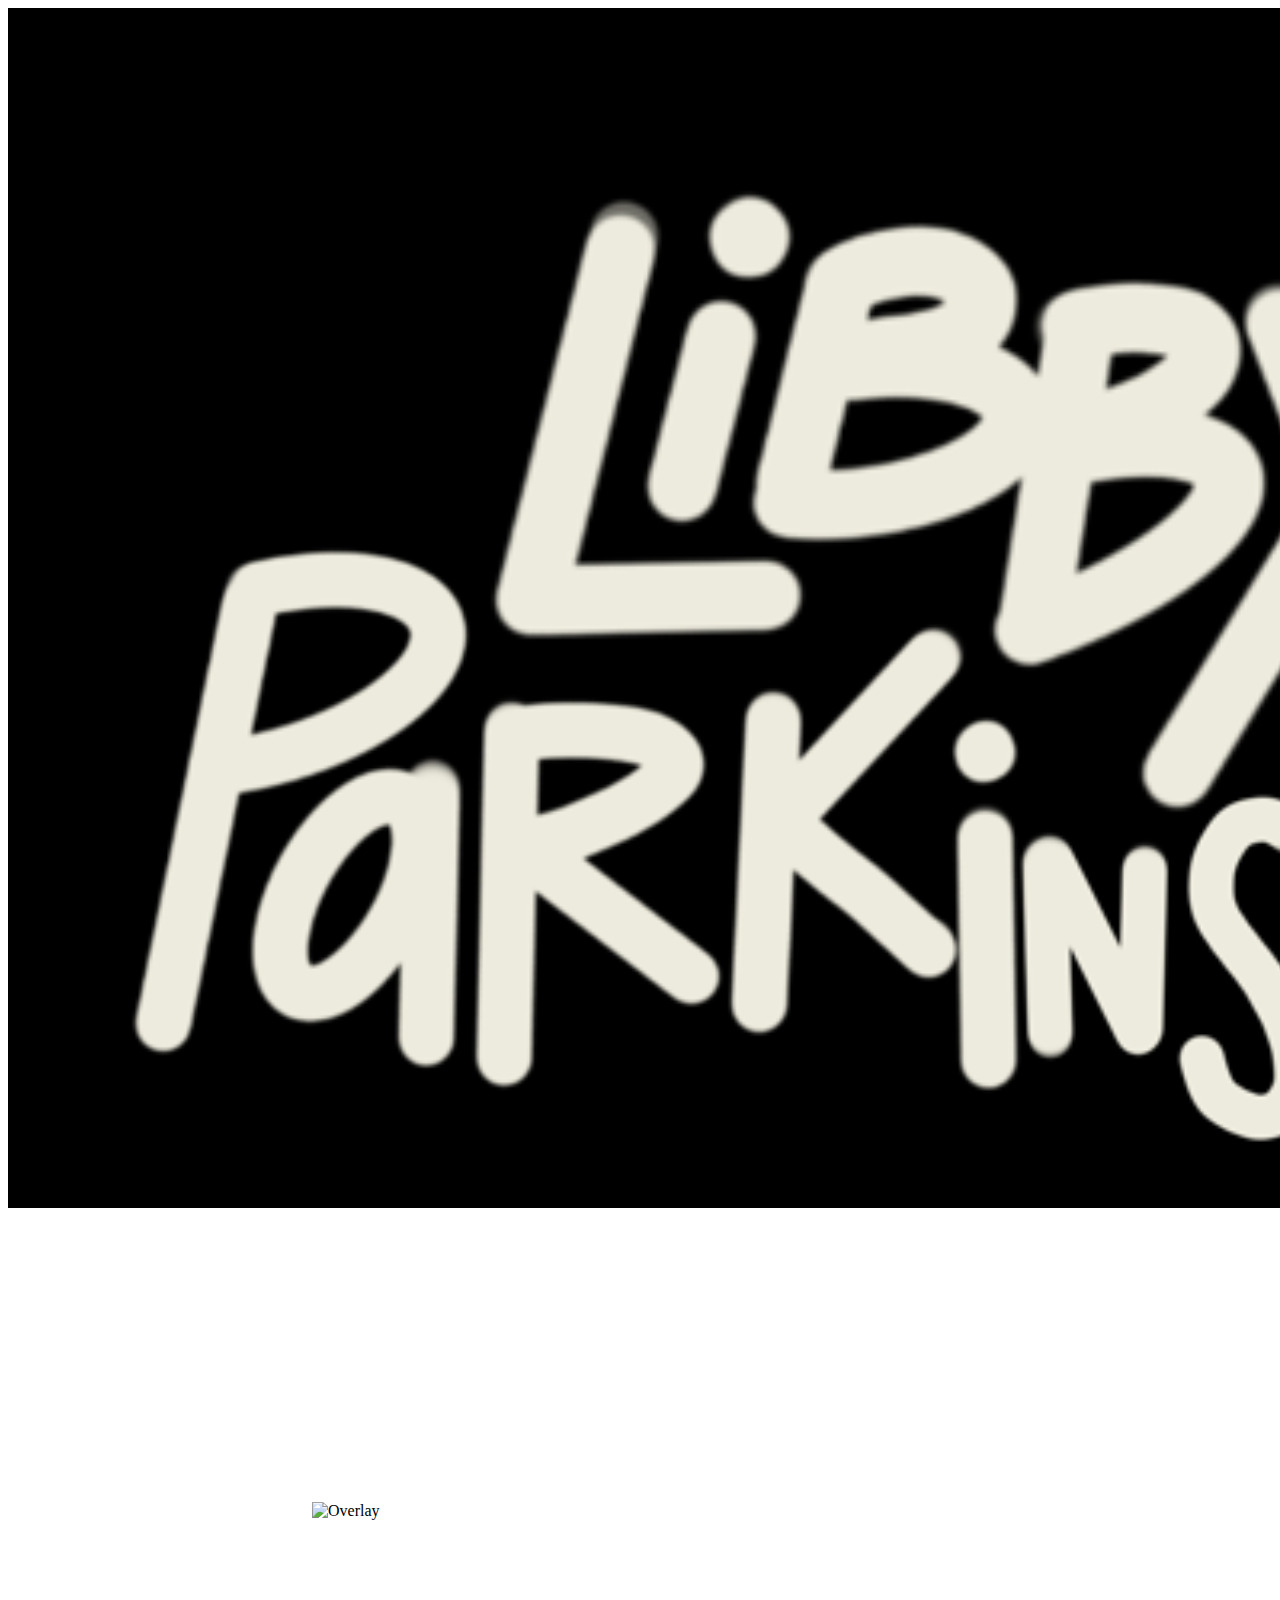
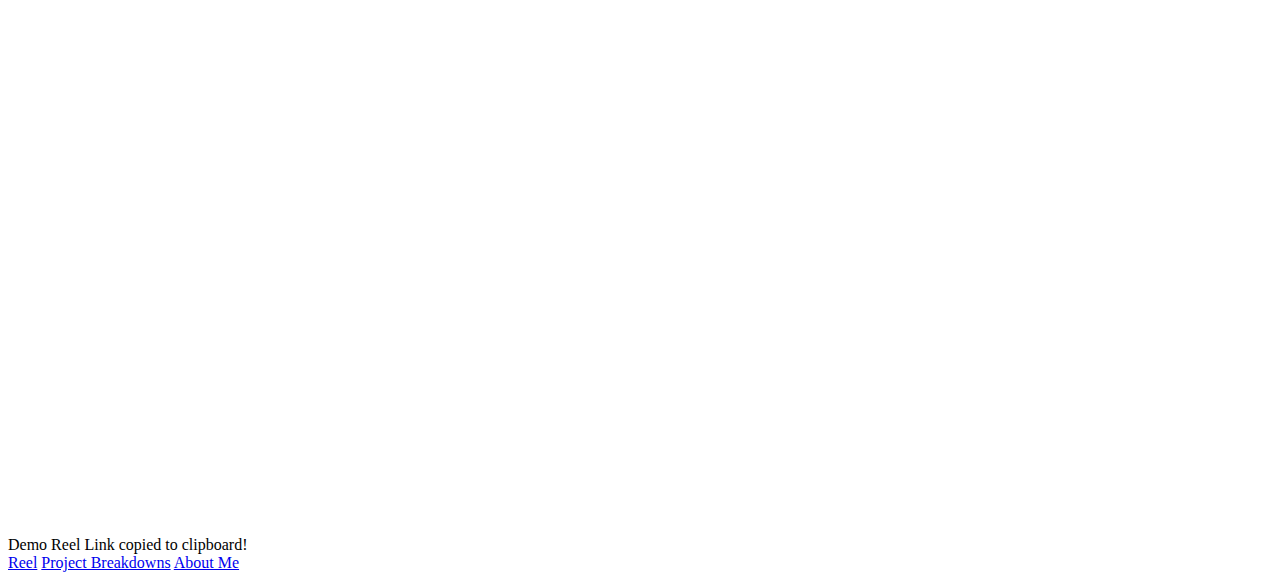
==== index.html @ 0d7511d7 "File Upload" ====
<!DOCTYPE html>
<link rel="stylesheet" href="style.css">
<html lang="en">
    <head>
        <meta charset="UTF-8">
        <meta name="viewport" content="width=device-width, initial_scale=1.0">
        <div class="logo"> 
            <img src="./goofy-logo-lp.png" alt="goofy-logo-lp" class="logo-image">
        </div>       
    </head>
    <body>
        <div class="grid-container">
            <div class="video-wrapper">
                <video src="bear-lake.mp4" autoplay muted loop></video>
            </div>
            <div class="video-wrapper">
                <video src="skiddies.mp4" autoplay muted loop></video>
                <img src="rookie-circle.png" alt="Overlay" class="award-image">
            </div>
            <div class="video-wrapper">
                <video src="truck.mp4" autoplay muted loop></video>
            </div>
            <div class="video-wrapper">
                <video src="trees.mp4" autoplay muted loop></video>
            </div>
            <div class="video-wrapper">
                <video src="sith.mp4" autoplay muted loop></video>
            </div>
            <div class="video-wrapper">
                <video src="softball.mp4" autoplay muted loop></video>
            </div>
        </div>

        <!-- Message to show after copying -->
        <div id="copyMessage" class="message">Demo Reel Link copied to clipboard!</div>

        <!-- Hamburger Menu Button -->
        <div class="menu-btn" id="menuBtn">
            <div></div>
            <div></div>
            <div></div>
        </div>
    
        <!-- Menu -->
        <div class="menu" id="menu">
            <a href="reel.html">Reel</a>
            <a href="project-breakdowns.html">Project Breakdowns</a>
            <a href="about-me.html">About Me</a>
        </div>
    
        <!-- Overlay (to close the menu when clicking outside) -->
        <div class="overlay" id="overlay"></div>
    
        <script>
            // Get menu elements
            const menuBtn = document.getElementById('menuBtn');
            const menu = document.getElementById('menu');
            const overlay = document.getElementById('overlay');
    
            // Toggle menu on button click
            menuBtn.onclick = function() {
                menu.style.display = menu.style.display === 'block' ? 'none' : 'block';
                overlay.style.display = menu.style.display === 'block' ? 'block' : 'none';
            };
    
            // Close the menu when clicking outside (on the overlay)
            overlay.onclick = function() {
                menu.style.display = 'none';
                overlay.style.display = 'none';
            };
        </script>
    </body>
</html>
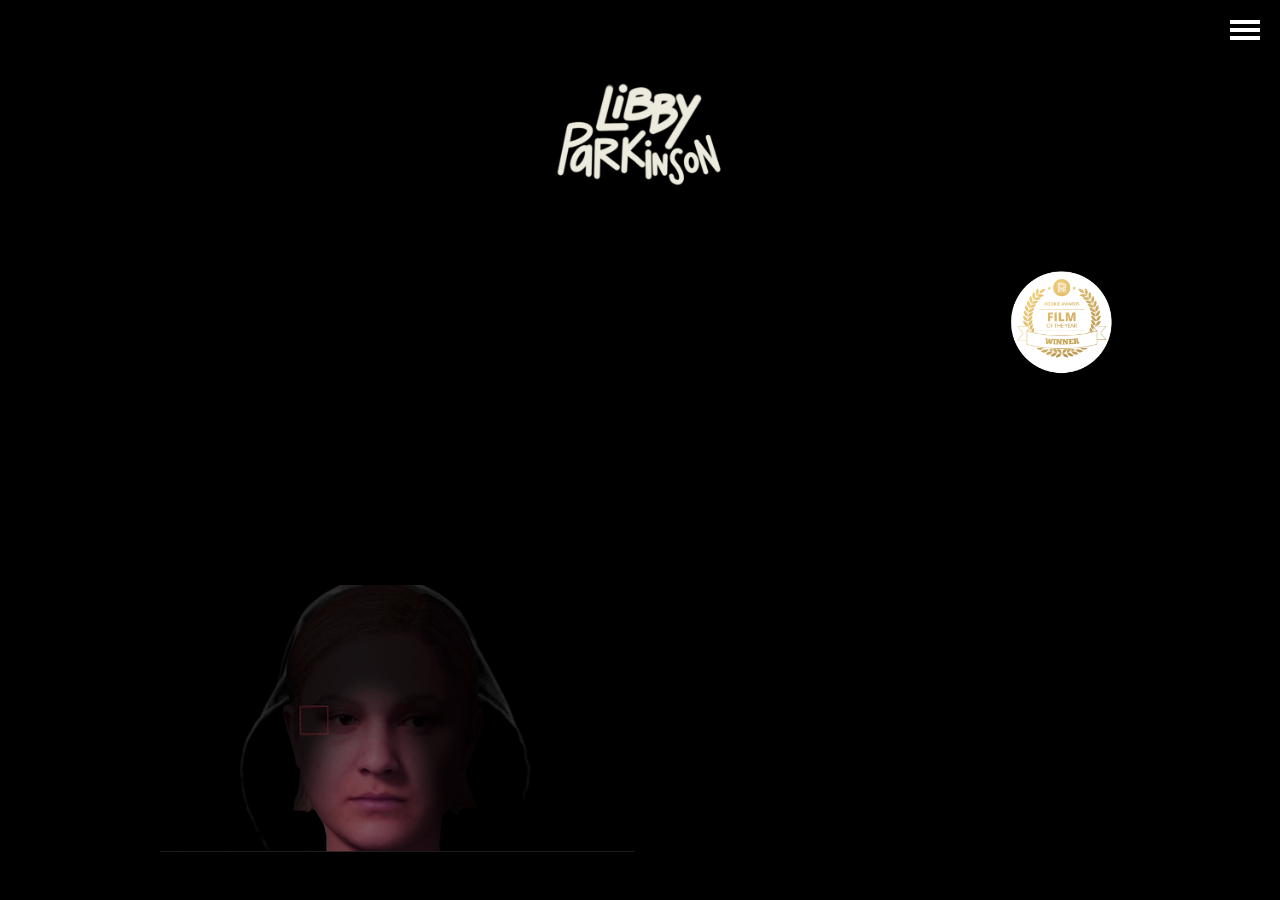
==== commit 00f65478: "Update index.html (No Reel Page)" ====
--- a/index.html
+++ b/index.html
@@ -43,7 +43,7 @@
     
         <!-- Menu -->
         <div class="menu" id="menu">
-            <a href="reel.html">Reel</a>
+            <a href="https://vimeo.com/1006813660?share=copy">Reel</a>
             <a href="project-breakdowns.html">Project Breakdowns</a>
             <a href="about-me.html">About Me</a>
         </div>
@@ -70,4 +70,4 @@
             };
         </script>
     </body>
-</html>+</html>
--- a/style.css
+++ b/style.css
@@ -0,0 +1,140 @@
+* {
+    box-sizing: border-box;
+    margin: 0;
+    padding: 0;
+    font-family: monospace;
+    align-items: center;
+    background-color: black;
+}
+
+.logo-image {
+    width: 15%;
+    height: 15%;
+    padding-top: 5%;
+    padding-bottom: 5%;
+    color: wheat;
+    text-align: center;
+}
+
+.logo{
+    color: wheat;
+    align-items: center;
+    text-align: center;
+}
+
+.grid-container {
+    display: grid;
+    grid-template-columns: repeat(2, 1fr);
+    grid-gap: 10px;
+    max-width: 75%;
+    margin: 0 auto;
+    background-color: black;
+    align-items: center;
+    text-align: center;
+}
+
+.video-wrapper {
+    position: relative;
+}
+
+.grid-container video {
+    width: 100%;
+    height: auto;
+}
+
+.award-image {
+    position: absolute;
+    top: -5%;
+    right: -3%;
+    width: 30%; /* Adjust size as needed */
+    height: auto;
+    z-index: 2;
+    background-color: transparent;
+}
+
+/* Button styling */
+.button {
+    padding: 15px 10px;
+    font-size: 16px;
+    color: white; /* White text */
+    background-color: black; /* Black background */
+    border: 1px solid white; /* White outline */
+    border-radius: 5px;
+    cursor: pointer;
+    text-decoration: none; /* Remove underline for links */
+    text-align: center;
+    transition: background-color 0.3s ease, color 0.3s ease; /* Smooth transition */
+}
+
+.button-container {
+    display: flex;
+    justify-content: space-around;
+    align-items: center;
+    padding-top: 30px; /* Add padding above the buttons */
+    padding-bottom: 50px;
+}
+
+/* Hover effect */
+.button:hover {
+    background-color: white; /* Invert colors on hover */
+    color: black; /* Black text on white background */
+}
+
+.menu-btn {
+    display: flex;
+    flex-direction: column;
+    justify-content: space-between;
+    width: 30px;
+    height: 20px;
+    position: absolute;
+    top: 20px;
+    right: 20px;
+    cursor: pointer;
+    z-index: 1001;
+}
+
+.menu-btn div {
+    background-color: white;
+    height: 4px;
+    width: 100%;
+}
+
+/* Menu container styling */
+.menu {
+    display: none;
+    position: fixed;
+    right: 0;
+    top: 0;
+    height: 100vh;
+    width: 200px;
+    background-color: black;
+    padding-top: 60px;
+    z-index: 1000;
+}
+
+/* Links inside the menu */
+.menu a {
+    display: block;
+    padding: 15px;
+    color: white;
+    text-decoration: none;
+    text-align: left;
+    font-size: 18px;
+}
+
+/* Hover effect on menu links */
+.menu a:hover {
+    background-color: #555;
+}
+
+/* Overlay background when menu is open */
+.menu-open .overlay {
+    position: fixed;
+    top: 0;
+    left: 0;
+    height: 100%;
+    width: 100%;
+    background: rgba(0, 0, 0, 0.5);
+    z-index: 999;
+}
+
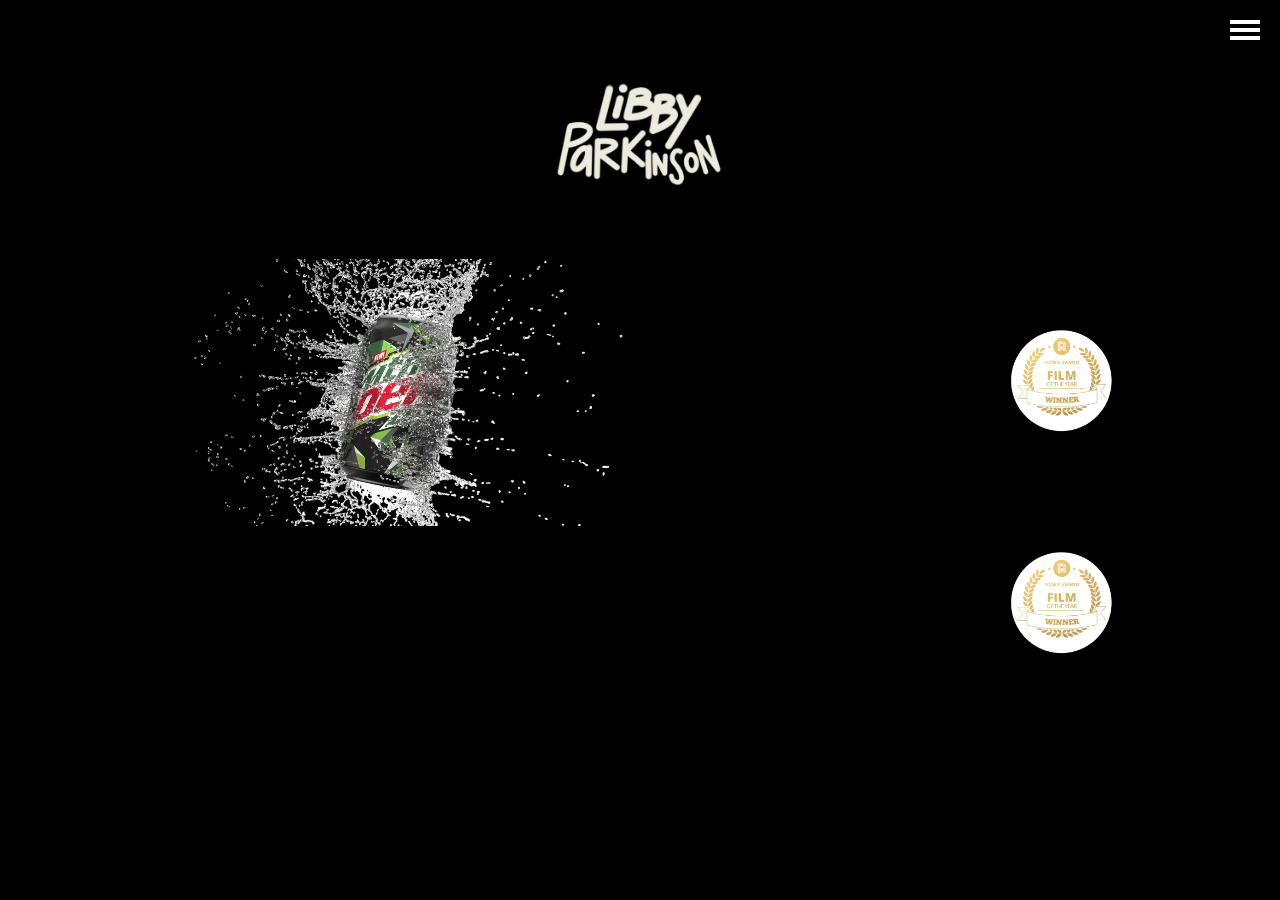
==== commit 0e75006b: "adding dew no more sith bb" ====
--- a/index.html
+++ b/index.html
@@ -11,20 +11,21 @@
     <body>
         <div class="grid-container">
             <div class="video-wrapper">
-                <video src="bear-lake.mp4" autoplay muted loop></video>
+                <video src="dewsim-out.mp4" autoplay muted loop></video>
             </div>
             <div class="video-wrapper">
                 <video src="skiddies.mp4" autoplay muted loop></video>
                 <img src="rookie-circle.png" alt="Overlay" class="award-image">
             </div>
             <div class="video-wrapper">
-                <video src="truck.mp4" autoplay muted loop></video>
+                <video src="bear-lake.mp4" autoplay muted loop></video>
             </div>
             <div class="video-wrapper">
                 <video src="trees.mp4" autoplay muted loop></video>
+                <img src="rookie-circle.png" alt="Overlay" class="award-image">
             </div>
             <div class="video-wrapper">
-                <video src="sith.mp4" autoplay muted loop></video>
+                <video src="truck.mp4" autoplay muted loop></video>
             </div>
             <div class="video-wrapper">
                 <video src="softball.mp4" autoplay muted loop></video>
@@ -69,5 +70,27 @@
                 overlay.style.display = 'none';
             };
         </script>
+         <script>
+            const video = document.getElementById('hoverVideo');
+    
+            video.addEventListener('loadedmetadata', () => {
+                const quarterTime = video.duration / 4;
+    
+                video.addEventListener('timeupdate', () => {
+                    if (video.currentTime >= quarterTime) {
+                        video.pause(); // Pause at 1/4 mark
+                    }
+                });
+    
+                video.addEventListener('mouseenter', () => {
+                    video.play(); // Play when mouse hovers over
+                });
+    
+                video.addEventListener('mouseleave', () => {
+                    video.pause(); // Pause when mouse leaves
+                    video.currentTime = 0; // Reset to start
+                });
+            });
+        </script>
     </body>
 </html>
--- a/style.css
+++ b/style.css
@@ -33,8 +33,16 @@
     text-align: center;
 }
 
+/**.video-wrapper {
+    position: relative;
+}**/
 .video-wrapper {
     position: relative;
+    max-width: 600px; /* Adjust as needed */
+    overflow: hidden;
+}
+video {
+    width: 100%; /* Adjust as needed */
 }
 
 .grid-container video {
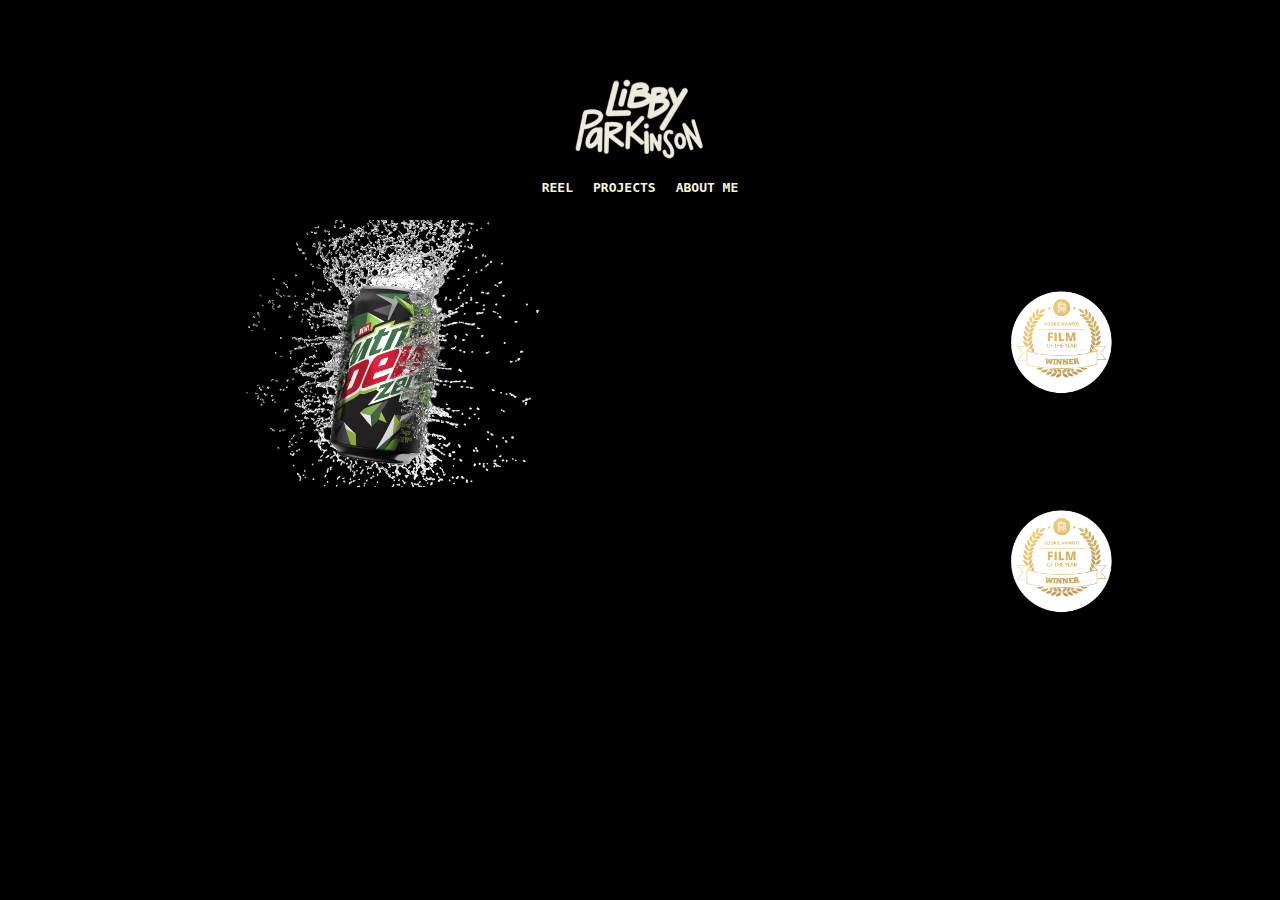
==== commit c24726d4: "new-dew new menu" ====
--- a/index.html
+++ b/index.html
@@ -6,91 +6,31 @@
         <meta name="viewport" content="width=device-width, initial_scale=1.0">
         <div class="logo"> 
             <img src="./goofy-logo-lp.png" alt="goofy-logo-lp" class="logo-image">
-        </div>       
+        </div> 
+        <nav class="nav">
+            <ul class="nav-list">
+                <li><a href="https://vimeo.com/1006813660?share=copy">REEL</a></li>
+                <li><a href="project-breakdowns.html">PROJECTS</a></li>
+                <li><a href="about-me.html">ABOUT ME</a></li>
+            </ul>  
+        </nav>  
     </head>
     <body>
         <div class="grid-container">
-            <div class="video-wrapper">
-                <video src="dewsim-out.mp4" autoplay muted loop></video>
+            <div class="video-wrapper small">
+                <video src="dewsim-out4.mp4" autoplay muted loop></video>
             </div>
-            <div class="video-wrapper">
+            <div class="video-wrapper small">
                 <video src="skiddies.mp4" autoplay muted loop></video>
                 <img src="rookie-circle.png" alt="Overlay" class="award-image">
             </div>
-            <div class="video-wrapper">
+            <div class="video-wrapper small">
                 <video src="bear-lake.mp4" autoplay muted loop></video>
             </div>
-            <div class="video-wrapper">
+            <div class="video-wrapper small">
                 <video src="trees.mp4" autoplay muted loop></video>
                 <img src="rookie-circle.png" alt="Overlay" class="award-image">
             </div>
-            <div class="video-wrapper">
-                <video src="truck.mp4" autoplay muted loop></video>
-            </div>
-            <div class="video-wrapper">
-                <video src="softball.mp4" autoplay muted loop></video>
-            </div>
         </div>
-
-        <!-- Message to show after copying -->
-        <div id="copyMessage" class="message">Demo Reel Link copied to clipboard!</div>
-
-        <!-- Hamburger Menu Button -->
-        <div class="menu-btn" id="menuBtn">
-            <div></div>
-            <div></div>
-            <div></div>
-        </div>
-    
-        <!-- Menu -->
-        <div class="menu" id="menu">
-            <a href="https://vimeo.com/1006813660?share=copy">Reel</a>
-            <a href="project-breakdowns.html">Project Breakdowns</a>
-            <a href="about-me.html">About Me</a>
-        </div>
-    
-        <!-- Overlay (to close the menu when clicking outside) -->
-        <div class="overlay" id="overlay"></div>
-    
-        <script>
-            // Get menu elements
-            const menuBtn = document.getElementById('menuBtn');
-            const menu = document.getElementById('menu');
-            const overlay = document.getElementById('overlay');
-    
-            // Toggle menu on button click
-            menuBtn.onclick = function() {
-                menu.style.display = menu.style.display === 'block' ? 'none' : 'block';
-                overlay.style.display = menu.style.display === 'block' ? 'block' : 'none';
-            };
-    
-            // Close the menu when clicking outside (on the overlay)
-            overlay.onclick = function() {
-                menu.style.display = 'none';
-                overlay.style.display = 'none';
-            };
-        </script>
-         <script>
-            const video = document.getElementById('hoverVideo');
-    
-            video.addEventListener('loadedmetadata', () => {
-                const quarterTime = video.duration / 4;
-    
-                video.addEventListener('timeupdate', () => {
-                    if (video.currentTime >= quarterTime) {
-                        video.pause(); // Pause at 1/4 mark
-                    }
-                });
-    
-                video.addEventListener('mouseenter', () => {
-                    video.play(); // Play when mouse hovers over
-                });
-    
-                video.addEventListener('mouseleave', () => {
-                    video.pause(); // Pause when mouse leaves
-                    video.currentTime = 0; // Reset to start
-                });
-            });
-        </script>
     </body>
 </html>
--- a/style.css
+++ b/style.css
@@ -8,10 +8,10 @@
 }
 
 .logo-image {
-    width: 15%;
-    height: 15%;
+    width: 20%;
+    height: 20%;
     padding-top: 5%;
-    padding-bottom: 5%;
+    padding-bottom: 1%;
     color: wheat;
     text-align: center;
 }
@@ -24,7 +24,7 @@
 
 .grid-container {
     display: grid;
-    grid-template-columns: repeat(2, 1fr);
+    grid-template-columns: 1fr 1fr;
     grid-gap: 10px;
     max-width: 75%;
     margin: 0 auto;
@@ -33,21 +33,23 @@
     text-align: center;
 }
 
-/**.video-wrapper {
-    position: relative;
-}**/
 .video-wrapper {
     position: relative;
-    max-width: 600px; /* Adjust as needed */
-    overflow: hidden;
-}
-video {
-    width: 100%; /* Adjust as needed */
 }
 
-.grid-container video {
-    width: 100%;
+.large {
+    grid-column: span 2; /* Spans across both columns */
+    width: 100%; /* Takes full width */
+}
+
+.small {
+    grid-column: span 1; /* Takes one column each */
+}
+
+video {
+    width: 100%; /* Ensures the videos take up full width of their container */
     height: auto;
+    display: block;
 }
 
 .award-image {
@@ -60,20 +62,6 @@
     background-color: transparent;
 }
 
-/* Button styling */
-.button {
-    padding: 15px 10px;
-    font-size: 16px;
-    color: white; /* White text */
-    background-color: black; /* Black background */
-    border: 1px solid white; /* White outline */
-    border-radius: 5px;
-    cursor: pointer;
-    text-decoration: none; /* Remove underline for links */
-    text-align: center;
-    transition: background-color 0.3s ease, color 0.3s ease; /* Smooth transition */
-}
-
 .button-container {
     display: flex;
     justify-content: space-around;
@@ -82,67 +70,34 @@
     padding-bottom: 50px;
 }
 
-/* Hover effect */
-.button:hover {
-    background-color: white; /* Invert colors on hover */
-    color: black; /* Black text on white background */
+
+.logo img {
+    max-width: 150px; /* Adjust logo size as needed */
+    height: auto;
 }
 
-.menu-btn {
+.nav-list {
+    list-style: none;
     display: flex;
-    flex-direction: column;
-    justify-content: space-between;
-    width: 30px;
-    height: 20px;
-    position: absolute;
-    top: 20px;
-    right: 20px;
-    cursor: pointer;
-    z-index: 1001;
+    justify-content: center;
+    gap: 20px;
+    padding-bottom: 2%;
 }
 
-.menu-btn div {
-    background-color: white;
-    height: 4px;
-    width: 100%;
+.nav-list li {
+    display: inline-block;
 }
 
-/* Menu container styling */
-.menu {
-    display: none;
-    position: fixed;
-    right: 0;
-    top: 0;
-    height: 100vh;
-    width: 200px;
-    background-color: black;
-    padding-top: 60px;
-    z-index: 1000;
+
+.nav-list a {
+    text-decoration: none;
+    font-weight: bold;
+    color: beige;
+    font-size: 13px;
+    text-align: right;
 }
 
-/* Links inside the menu */
-.menu a {
-    display: block;
-    padding: 15px;
-    color: white;
-    text-decoration: none;
-    text-align: left;
-    font-size: 18px;
+.nav-list a:hover {
+    color: green; /* Change color on hover */
 }
 
-/* Hover effect on menu links */
-.menu a:hover {
-    background-color: #555;
-}
-
-/* Overlay background when menu is open */
-.menu-open .overlay {
-    position: fixed;
-    top: 0;
-    left: 0;
-    height: 100%;
-    width: 100%;
-    background: rgba(0, 0, 0, 0.5);
-    z-index: 999;
-}
-
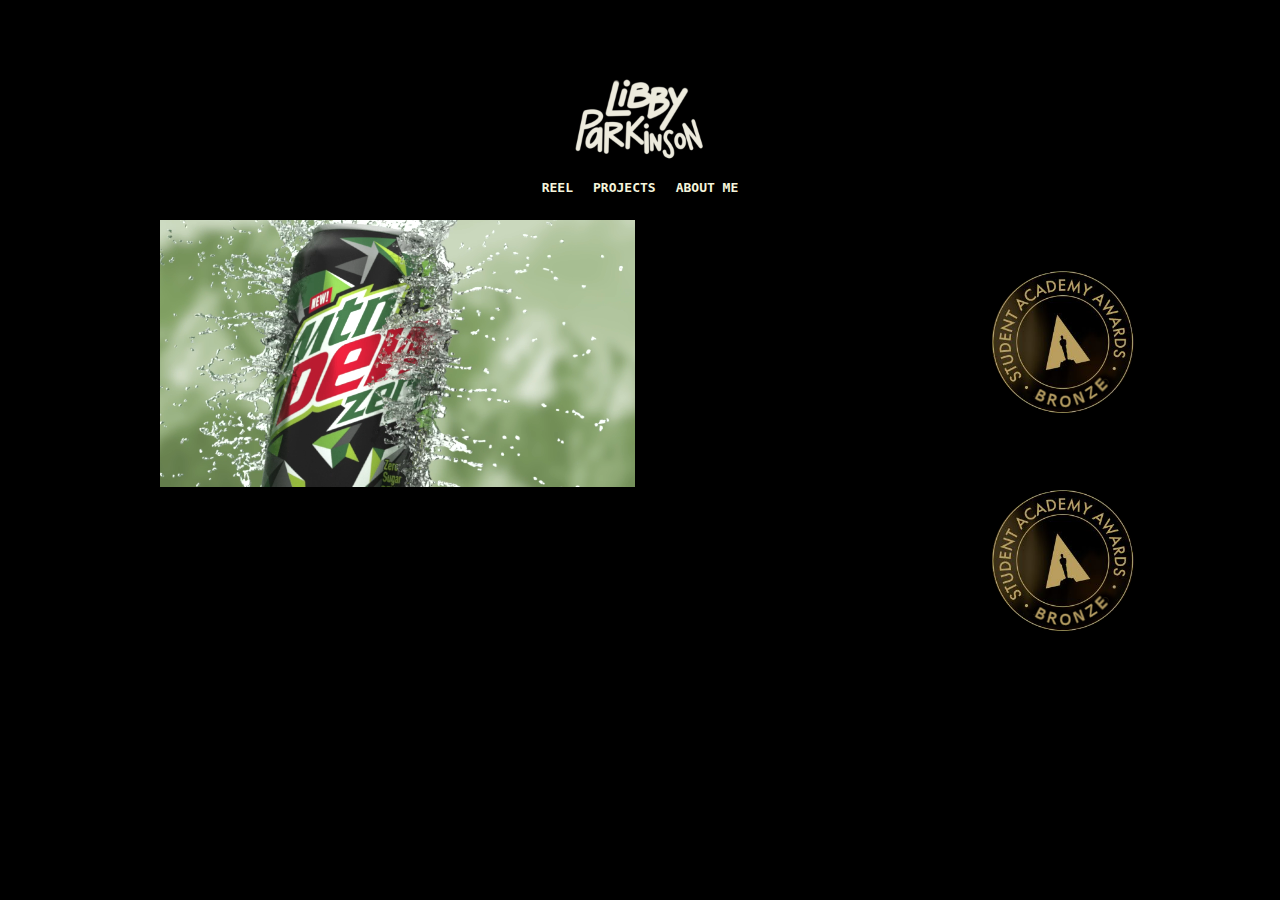
==== commit bf0a5576: "mtn stud acad" ====
--- a/index.html
+++ b/index.html
@@ -18,18 +18,18 @@
     <body>
         <div class="grid-container">
             <div class="video-wrapper small">
-                <video src="dewsim-out4.mp4" autoplay muted loop></video>
+                <video src="dewsim-out5.mp4" autoplay muted loop></video>
             </div>
             <div class="video-wrapper small">
                 <video src="skiddies.mp4" autoplay muted loop></video>
-                <img src="rookie-circle.png" alt="Overlay" class="award-image">
+                <img src="stud-acad.png" alt="Overlay" class="award-image">
             </div>
             <div class="video-wrapper small">
                 <video src="bear-lake.mp4" autoplay muted loop></video>
             </div>
             <div class="video-wrapper small">
                 <video src="trees.mp4" autoplay muted loop></video>
-                <img src="rookie-circle.png" alt="Overlay" class="award-image">
+                <img src="stud-acad.png" alt="Overlay" class="award-image">
             </div>
         </div>
     </body>
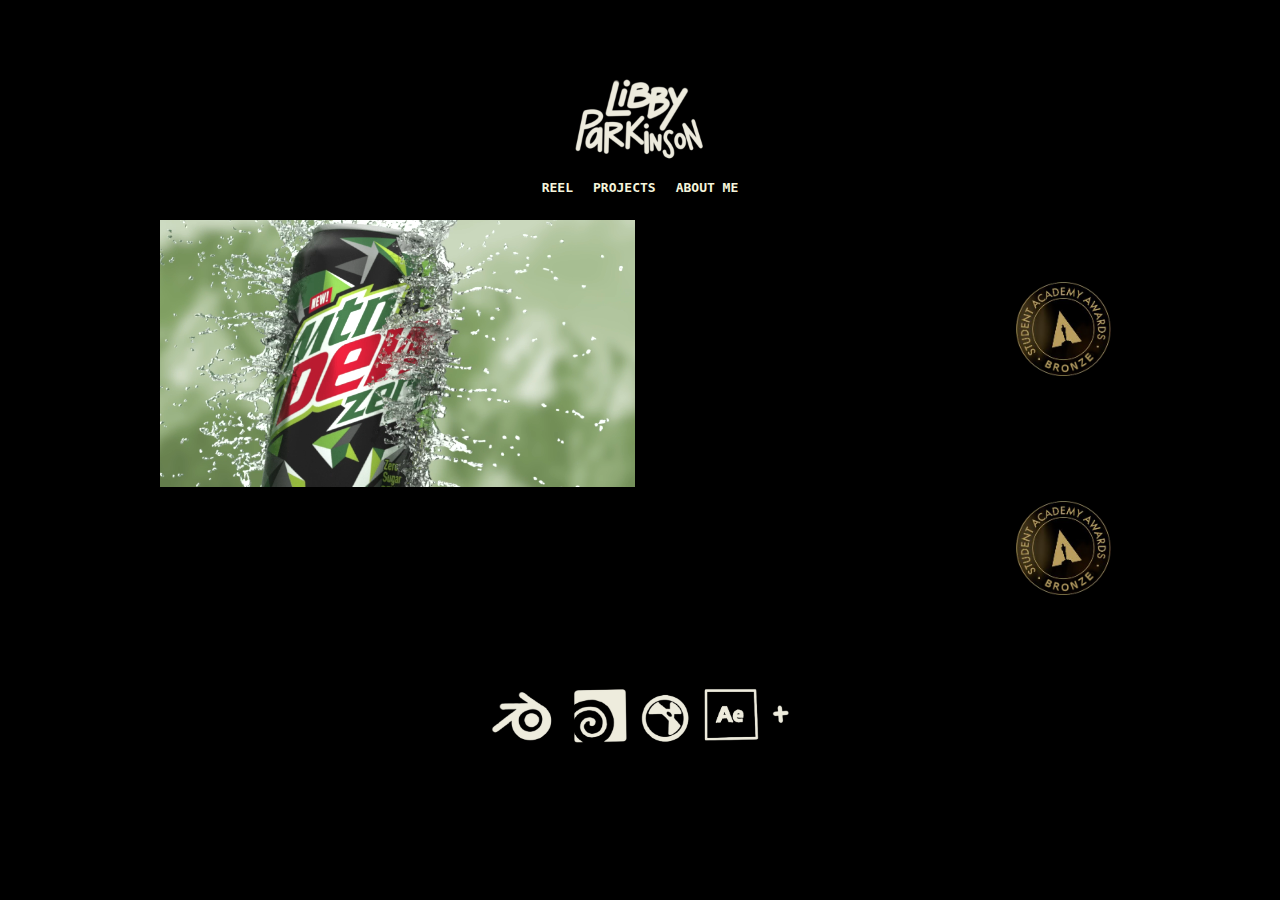
==== commit 872aa77c: "bottom logos" ====
--- a/index.html
+++ b/index.html
@@ -32,5 +32,8 @@
                 <img src="stud-acad.png" alt="Overlay" class="award-image">
             </div>
         </div>
+        <div class="footer-logo">
+            <img src="software-drawn.jpeg" alt="footer-logo">
+        </div>
     </body>
 </html>
--- a/style.css
+++ b/style.css
@@ -54,9 +54,9 @@
 
 .award-image {
     position: absolute;
-    top: -5%;
-    right: -3%;
-    width: 30%; /* Adjust size as needed */
+    top: 2%;
+    right: 2%;
+    width: 20%; /* Adjust size as needed */
     height: auto;
     z-index: 2;
     background-color: transparent;
@@ -101,3 +101,15 @@
     color: green; /* Change color on hover */
 }
 
+/* Styling for the footer logo at the bottom */
+.footer-logo {
+    text-align: center;
+    margin-top: 20px; /* Adds spacing between the grid and the image */
+    padding-bottom: 20px; /* Adjusts space at the bottom of the page */
+}
+
+/* Adjust the size of the image if needed */
+.footer-logo img {
+    max-width: 25%; /* Change to the desired width */
+    height: auto;
+}
